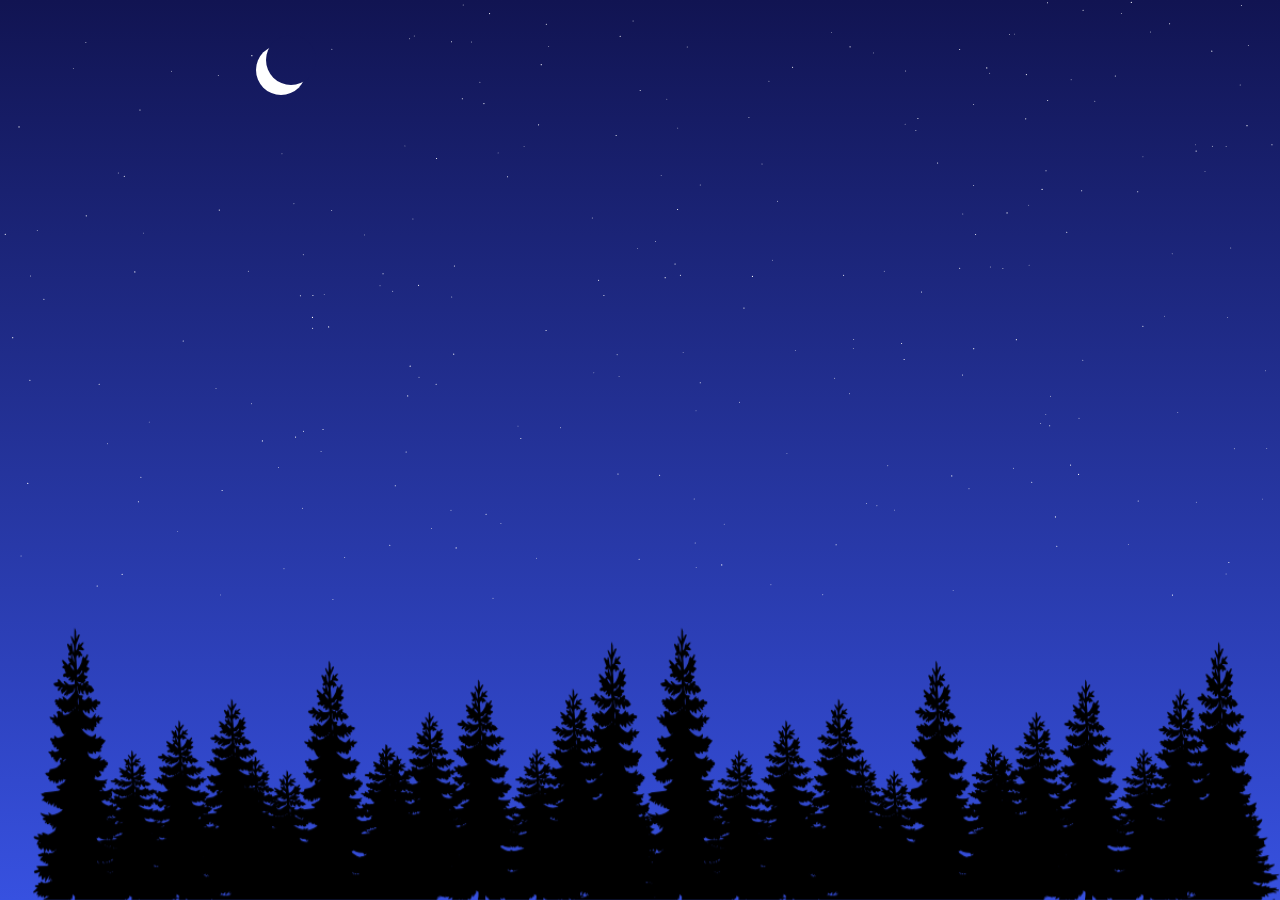
==== index2.html @ 45bac320 "k" ====
<!DOCTYPE html>
<html lang="en">
<head>
    <meta charset="UTF-8">
    <meta http-equiv="X-UA-Compatible" content="IE=edge">
    <meta name="viewport" content="width=device-width, initial-scale=1.0">
    <title>Your Day</title>
</head>

<style>
.stars {
  position: fixed;
  top: 0;
  left: 0;
  width: 100%;
  height: 120%;
  transform: rotate(-45deg);
  
}
.star {
  --star-color: hsl(196, 78%, 61%);
  --star-tail-length: 6em;
  --star-tail-height: 2px;
  --star-width: calc(var(--star-tail-length) / 6);
  --fall-duration: 9s;
  --tail-fade-duration: var(--fall-duration);
  position: absolute;
  top: var(--top-offset);
  left: 0;
  width: var(--star-tail-length);
  height: var(--star-tail-height);
  color: var(--star-color);
  background: linear-gradient(45deg, currentColor, transparent);
  border-radius: 50%;
  filter: drop-shadow(0 0 6px currentColor);
  transform: translate3d(104em, 0, 0);
  animation: fall var(--fall-duration) var(--fall-delay) linear infinite, tail-fade var(--tail-fade-duration) var(--fall-delay) ease-out infinite;
}
@media screen and (max-width: 750px) {
  .star {
    animation: fall var(--fall-duration) var(--fall-delay) linear infinite;
  }
}
.star:nth-child(1) {
  --star-tail-length: 5.86em;
  --top-offset: 19.92vh;
  --fall-duration: 8.145s;
  --fall-delay: 7.572s;
}
.star:nth-child(2) {
  --star-tail-length: 5.1em;
  --top-offset: 10.73vh;
  --fall-duration: 7.692s;
  --fall-delay: 3.346s;
}
.star:nth-child(3) {
  --star-tail-length: 6.72em;
  --top-offset: 56.24vh;
  --fall-duration: 9.964s;
  --fall-delay: 1.803s;
}.star:nth-child(4) {
  --star-tail-length: 6.28em;
  --top-offset: 17.58vh;
  --fall-duration: 7.118s;
  --fall-delay: 7.678s;
}.star:nth-child(5) {
  --star-tail-length: 5.42em;
  --top-offset: 48.25vh;
  --fall-duration: 11.782s;
  --fall-delay: 2.606s;
}
.star:nth-child(6) {
  --star-tail-length: 6.52em;
  --top-offset: 26.93vh;
  --fall-duration: 7.151s;
  --fall-delay: 6.53s;
}
.star:nth-child(7) {
  --star-tail-length: 6.6em;
  --top-offset: 71.7vh;
  --fall-duration: 9.823s;
  --fall-delay: 0.959s;
}
.star:nth-child(8) {
  --star-tail-length: 6.27em;
  --top-offset: 19.2vh;
  --fall-duration: 8.668s;
  --fall-delay: 0.183s;
}
.star:nth-child(9) {
  --star-tail-length: 6.99em;
  --top-offset: 24.72vh;
  --fall-duration: 10.179s;
  --fall-delay: 0.688s;
}
.star:nth-child(10) {
  --star-tail-length: 6.6em;
  --top-offset: 68.27vh;
  --fall-duration: 7.015s;
  --fall-delay: 8.727s;
}
.star:nth-child(11) {
  --star-tail-length: 5.29em;
  --top-offset: 54.65vh;
  --fall-duration: 6.403s;
  --fall-delay: 5.263s;
}
.star::before, .star::after {
  position: absolute;
  content: '';
  top: 0;
  left: calc(var(--star-width) / -2);
  width: var(--star-width);
  height: 100%;
  background: linear-gradient(45deg, transparent, currentColor, transparent);
  border-radius: inherit;
  animation: blink 2s linear infinite;
}
.star::before {
  transform: rotate(45deg);
}
.star::after {
  transform: rotate(-45deg);
}

@keyframes fall {
  to {
    transform: translateX(0em);
  }
}
@keyframes tail-fade {
  0%, 50% {
    width: var(--star-tail-length);
    opacity: 1;
  }
  70%, 80% {
    width: 0;
    opacity: 0.4;
  }
  100% {
    width: 0;
    opacity: 0;
  }
}
@keyframes blink{
  50% {
    opacity: 0.6;
  }
}
</style>
<body>
    <canvas id="c"></canvas>
    <div class="scene">
        <div class="stars">
            <div class="star"></div>
            <div class="star"></div>
            <div class="star"></div>
            <div class="star"></div>
            <div class="star"></div>
            <div class="star"></div>
            <div class="star"></div>
            <div class="star"></div>
            <div class="star"></div>
            <div class="star"></div>
            <div class="star"></div>
        </div>
        <img src="./forest.png" alt="forest">
        <div class="moon"></div>
    </div>

    <div id="card">
      <div id="card-inside">
          <p>Halo! Hôm nay là ngày bao nhiêu thì chắc ai cũng biết.<br>Nhưng là ngày gì nhỉ !? hmm...<br>haha chắc chắn là sinh nhật bạn Hùng của chúng ta rồi.</p>
          <p>Tuổi mới, chúc cậu sớm tìm được đường đi cho riêng mình (phải thành công nhé!). Luôn vui vẻ và chăm sóc đến bản thân thật tốt nha. Rồi dopamine và serotonin sẽ luôn tràn đầy trong cậu hê hê. </p>
          <p>Một lần nữa tớ thay mặt Đảng, Chính phủ, và Nhà nước, chúc mừng sinh nhật Hùng&ensp;:D</p>
          <p style="font-style: italic;text-align: right;">from: dinh thi thanh huyen</p>
      </div>

      <div id="card-front">
        <div class="img_profile">
          <img src="./dp.jpg" alt="Name_Human" srcset="">
        </div>
        <button id="open">&gt;</button>
        <button id="close">&lt;</button>
      </div>
    </div>

    <audio src="./Happy Birthday!.mp3" autoplay loop></audio>
    <audio src="./Book Page Turn Sound.mp3" id="flip_book"></audio>
</body>
<script src="./scripts/index2.js"></script>
<link rel="stylesheet" href="./styles/style2.css">
</html>
---- styles/style2.css ----
*{
    padding: 0;
    margin: 0;
    box-sizing: border-box;
}

canvas {
    position: absolute;
    top: 0;
    left: 0;
    z-index: -1; 
    background: linear-gradient(#111452 ,#3751e0);
}

@keyframes fade {
    from {
        opacity: 0;
        transform: translateY(50px);
    }
    to {
        opacity: 1;
        transform: translateY(0);
    }
}
#card, #card-front, #card-inside {
height: 400px;
}

#card-front {
    background-size: 100% 100%;
    background-image: url('../happyCat.gif');
}

#card-front, #card-inside {
width: 50%;
-webkit-box-shadow: 2px 2px 30px rgba(0, 0, 0, .25), 0 0 1px rgba(0, 0, 0, .5);
-moz-box-shadow: 2px 2px 30px rgba(0, 0, 0, .25), 0 0 1px rgba(0, 0, 0, .5);
box-shadow: 2px 2px 30px rgba(0, 0, 0, .25), 0 0 1px rgba(0, 0, 0, .5);
position: absolute;
left: 50%;
top: 20%;
}

#card-inside {
    background: hsl(185, 34%, 71%);
    -webkit-box-shadow: inset 2px 0 1px rgba(0, 0, 0, .05);
    -moz-box-shadow: inset 2px 0 1px rgba(0, 0, 0, .05);
    box-shadow: inset 2px 0 1px rgba(0, 0, 0, .05);
    padding: 0px 10px 0 10px;
}

#card {
    max-width: 900px;
    margin: 0 auto;
    transform-style: preserve-3d;
    -moz-transform-style: preserve-3d;
    -webkit-transform-style: preserve-3d;
    perspective: 5000px;
    -moz-perspective: 5000px;
    -webkit-perspective: 5000px;
    position: relative;
}

@font-face{
    src:url('../UTM A&S Signwriter.ttf');
    font-family: 'UTM A&S Signwriter';
}
    
#card-inside {
    font-size: 1.6em;
    line-height: 1.1;
    font-family: 'UTM A&S Signwriter';
    color: #331717;
}

p {
    margin-left: 1em;
    margin-right: 1em;
    margin-top: 1em;
}

p:first-child {
    padding-top: 20px;
    margin-top: 0;
}

#card-front {
            transform-origin: left;
        -moz-transform-origin: left;
    -webkit-transform-origin: left;
            transition:         transform 1s linear;
        -moz-transition:    -moz-transform 1s linear;
    -webkit-transition: -webkit-transform 1s linear;
    position: relative;
}

#card-front button {
position: absolute;
bottom: 1em;
right: -12px;
background-image: linear-gradient(45deg, #3751e0 0%, hsl(196, 78%, 61%) 100%);
color: #FFF;
font-family: 'Nobile', sans-serif;
font-style: italic;
font-weight: bold;
font-size: 1.2em;
padding: .5em;
border: none;
cursor: pointer;
        box-shadow: 2px 2px 3px rgba(0, 0, 0, .25), 0 0 1px rgba(0, 0, 0, .4);
    -moz-box-shadow: 2px 2px 3px rgba(0, 0, 0, .25), 0 0 1px rgba(0, 0, 0, .4);
-webkit-box-shadow: 2px 2px 3px rgba(0, 0, 0, .25), 0 0 1px rgba(0, 0, 0, .4);
}

#card-front button:hover,
#card-front button:focus {
    background: #3751e0;
}

#close {
display: none;
}

#card.open-fully #close,
#card-open-half #close {
display: inline;
}

#card.open-fully #open {
display: none;
}

#card.open-half #card-front,
#card.close-half #card-front {
    /* background-image: none !important; */
            transform: rotateY(-90deg);
        -moz-transform: rotateY(-90deg);
    -webkit-transform: rotateY(-90deg);
}

#card.open-fully #card-front,
#card.close-half #card-front {
background: #FFEFEF;
}

#card.open-fully #card-front {
    transform: rotateY(-180deg);
    -moz-transform: rotateY(-180deg);
    -webkit-transform: rotateY(-180deg);
}

.img_profile {
    display: none;
    width: 100%;
    height: 100%;
    position: absolute;
    top: 50%;
    left: 50%;
    transform: translate(-50%,-50%);
}

.img_profile img {
    display: block;
    width: 100%;
    height: 100%;
    object-fit: cover;
}
#card {
    opacity: 0;
    animation: fade 1s ease-in 2s forwards;
    will-change: opacity , transform;
}
/* //adasd */
.scene img {
    position: absolute;
    bottom: 0;
    left: 0;
    width: 100vw;
}

.moon {
    position: absolute;
    top: 5%;
    left: 20%;
    width: 50px;
    height: 50px;
    background-color: #fff;
    border-radius: 50%;
    z-index: -1;
}

.moon::after {
    content: '';
    position: absolute;
    width: 50px;
    height: 50px;
    background: linear-gradient(#111452 ,#3751e0);
    background-attachment: fixed;
    top: -10px;
    left: 10px;
    border-radius: 50%;
}
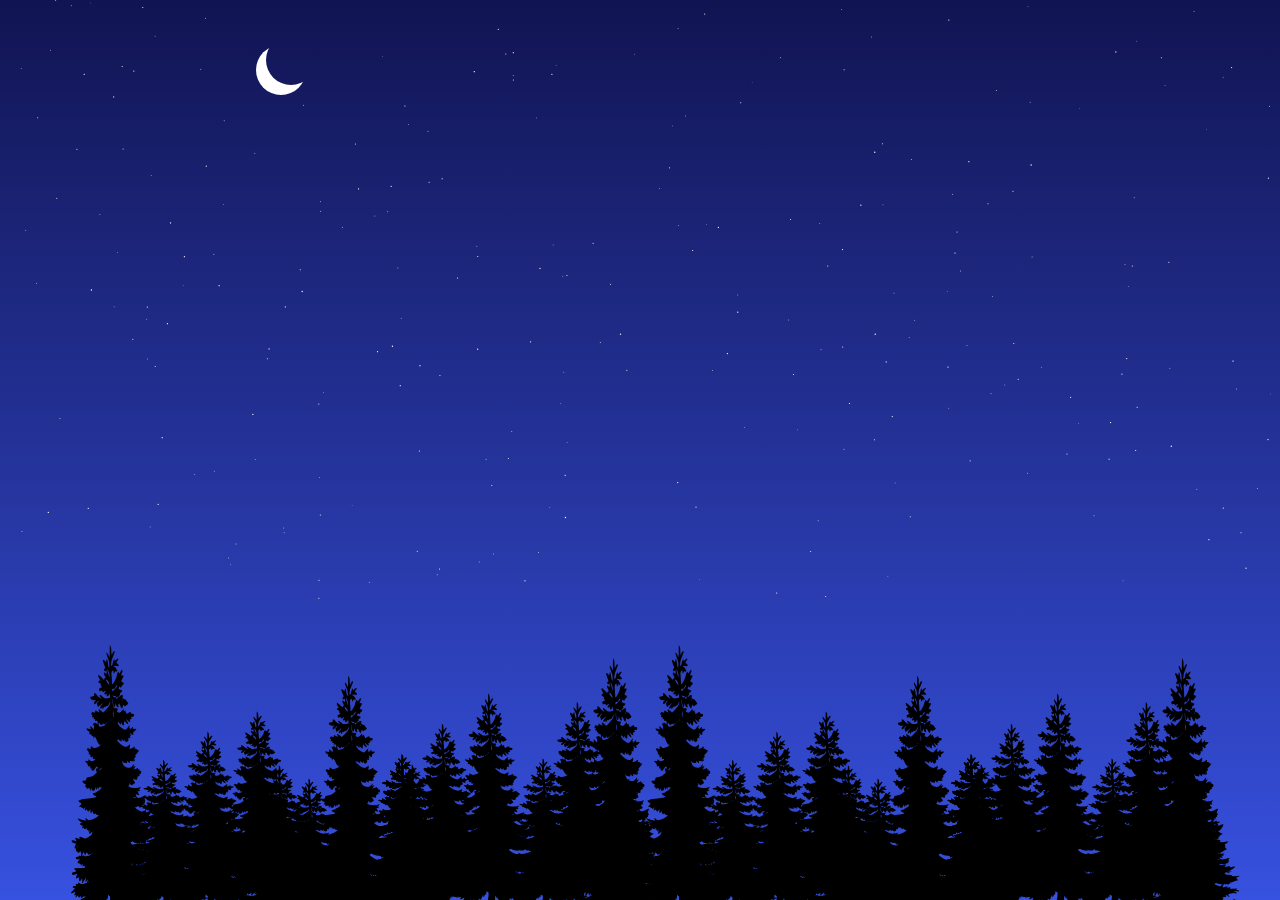
==== commit b83e1ec8: "p" ====
--- a/index2.html
+++ b/index2.html
@@ -164,7 +164,6 @@
             <div class="star"></div>
             <div class="star"></div>
         </div>
-        <img src="./forest.png" alt="forest">
         <div class="moon"></div>
     </div>
 
--- a/styles/style2.css
+++ b/styles/style2.css
@@ -9,7 +9,9 @@
     top: 0;
     left: 0;
     z-index: -1; 
-    background: linear-gradient(#111452 ,#3751e0);
+    background-image: url(../forest.png), linear-gradient(#111452 ,#3751e0);
+    background-repeat: no-repeat;
+    background-position: bottom;
 }
 
 @keyframes fade {
@@ -39,14 +41,6 @@
 position: absolute;
 left: 50%;
 top: 20%;
-}
-
-#card-inside {
-    background: hsl(185, 34%, 71%);
-    -webkit-box-shadow: inset 2px 0 1px rgba(0, 0, 0, .05);
-    -moz-box-shadow: inset 2px 0 1px rgba(0, 0, 0, .05);
-    box-shadow: inset 2px 0 1px rgba(0, 0, 0, .05);
-    padding: 0px 10px 0 10px;
 }
 
 #card {
@@ -67,6 +61,11 @@
 }
     
 #card-inside {
+    background: hsl(185, 34%, 71%);
+    -webkit-box-shadow: inset 2px 0 1px rgba(0, 0, 0, .05);
+    -moz-box-shadow: inset 2px 0 1px rgba(0, 0, 0, .05);
+    box-shadow: inset 2px 0 1px rgba(0, 0, 0, .05);
+    padding: 10px 15px 0 15px;
     font-size: 1.6em;
     line-height: 1.1;
     font-family: 'UTM A&S Signwriter';
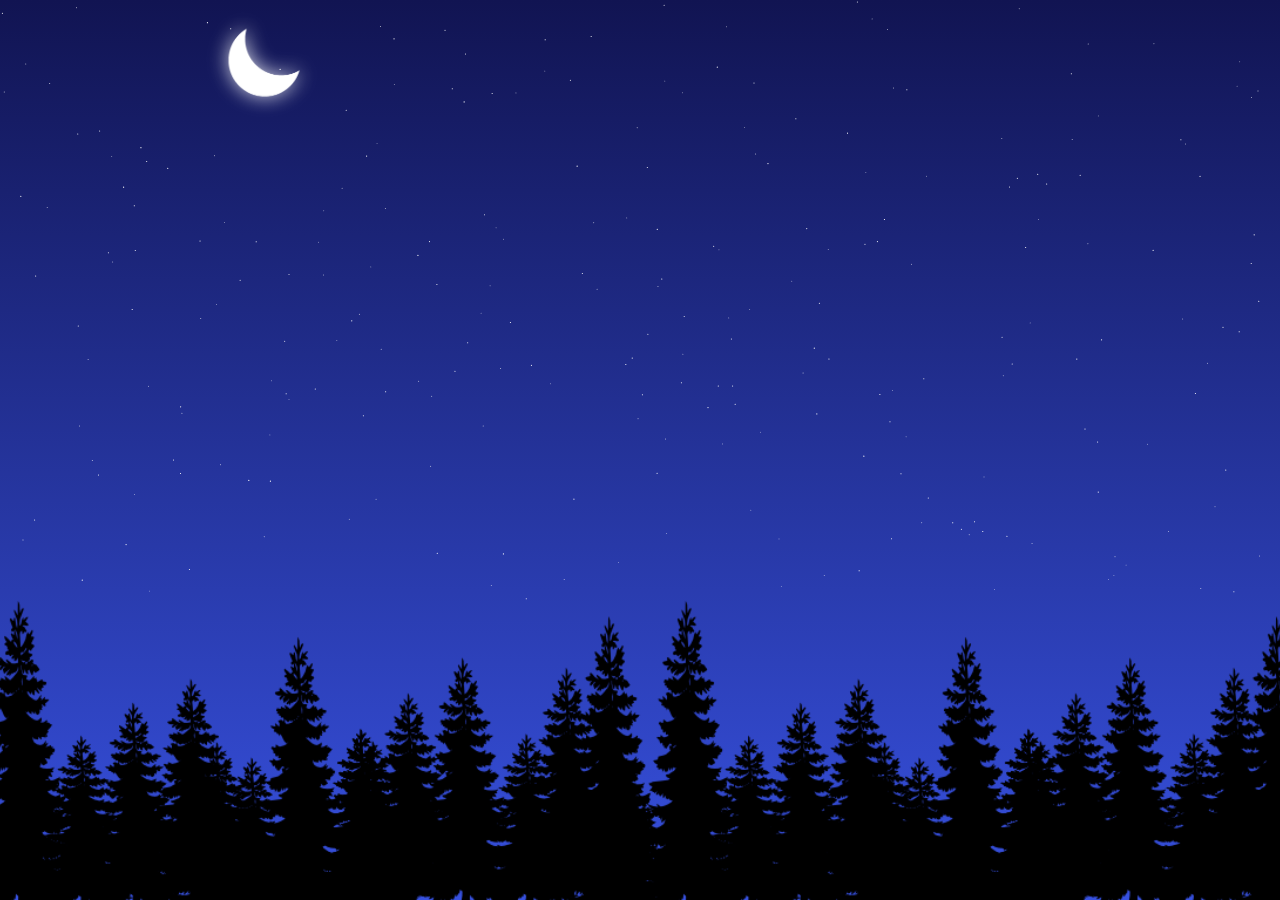
==== commit cdf4efc4: "p" ====
--- a/index2.html
+++ b/index2.html
@@ -164,7 +164,9 @@
             <div class="star"></div>
             <div class="star"></div>
         </div>
-        <div class="moon"></div>
+        <div class="moon">
+          <img src="./moon.png" alt="moon" srcset="">
+        </div>
     </div>
 
     <div id="card">
--- a/styles/style2.css
+++ b/styles/style2.css
@@ -10,8 +10,9 @@
     left: 0;
     z-index: -1; 
     background-image: url(../forest.png), linear-gradient(#111452 ,#3751e0);
+    background-position: bottom;
+    background-size: 110%;
     background-repeat: no-repeat;
-    background-position: bottom;
 }
 
 @keyframes fade {
@@ -169,33 +170,11 @@
     animation: fade 1s ease-in 2s forwards;
     will-change: opacity , transform;
 }
-/* //adasd */
+
 .scene img {
     position: absolute;
-    bottom: 0;
-    left: 0;
-    width: 100vw;
+    margin-top: 0;
+    margin-left: 200px;
+    width: 10vw;
 }
 
-.moon {
-    position: absolute;
-    top: 5%;
-    left: 20%;
-    width: 50px;
-    height: 50px;
-    background-color: #fff;
-    border-radius: 50%;
-    z-index: -1;
-}
-
-.moon::after {
-    content: '';
-    position: absolute;
-    width: 50px;
-    height: 50px;
-    background: linear-gradient(#111452 ,#3751e0);
-    background-attachment: fixed;
-    top: -10px;
-    left: 10px;
-    border-radius: 50%;
-}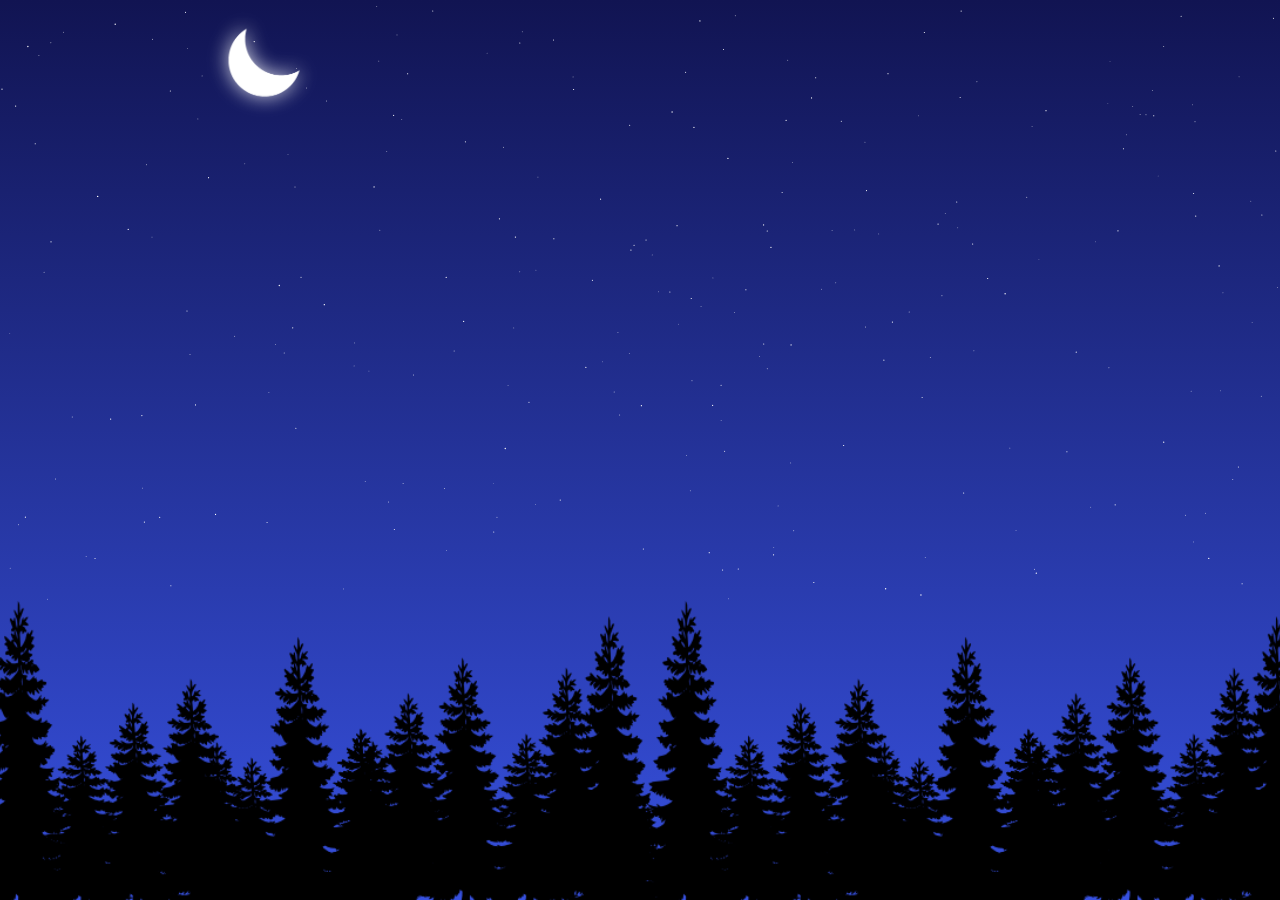
==== commit c1034be8: "abc" ====
--- a/index2.html
+++ b/index2.html
@@ -171,10 +171,10 @@
 
     <div id="card">
       <div id="card-inside">
-          <p>Halo! Hôm nay là ngày bao nhiêu thì chắc ai cũng biết.<br>Nhưng là ngày gì nhỉ !? hmm...<br>haha chắc chắn là sinh nhật bạn Hùng của chúng ta rồi.</p>
-          <p>Tuổi mới, chúc cậu sớm tìm được đường đi cho riêng mình (phải thành công nhé!). Luôn vui vẻ và chăm sóc đến bản thân thật tốt nha. Rồi dopamine và serotonin sẽ luôn tràn đầy trong cậu hê hê. </p>
-          <p>Một lần nữa tớ thay mặt Đảng, Chính phủ, và Nhà nước, chúc mừng sinh nhật Hùng&ensp;:D</p>
-          <p style="font-style: italic;text-align: right;">from: dinh thi thanh huyen</p>
+          <p>Halo! Hôm nay là ngày bao nhiêu thì chắc ai cũng biết<span style="font-size: 1.2vw;">&ensp;｡◕‿◕｡</span><br>Nhưng là ngày gì nhỉ !? hmm...<br>haha chắc chắn là sinh nhật bạn Cơ ròiiiiiiiii</p>
+          <p>Tuổi mới, chúc cậu luôn zui zẻ zui zẻ zuizui zẻ.<br>Đặc biệt chăm sóc đến bản thân thật tốt nha. Rồi dopamine và serotonin sẽ luôn tràn đầy hê hê. </p>
+          <p>Một lần nữa tớ thay mặt Đảng, Chính phủ, và Nhà nước, chúc mừng sinh nhật Cơ&ensp;:D</p>
+          <p style="font-style: italic;text-align: right; margin-bottom: 20px;">from: dinh thi thanh huyen&ensp;</p>
       </div>
 
       <div id="card-front">
--- a/styles/style2.css
+++ b/styles/style2.css
@@ -26,7 +26,7 @@
     }
 }
 #card, #card-front, #card-inside {
-height: 400px;
+height: 60vh;
 }
 
 #card-front {
@@ -45,7 +45,7 @@
 }
 
 #card {
-    max-width: 900px;
+    max-width: 70vw;
     margin: 0 auto;
     transform-style: preserve-3d;
     -moz-transform-style: preserve-3d;
@@ -62,21 +62,23 @@
 }
     
 #card-inside {
+    position: absolute;
     background: hsl(185, 34%, 71%);
     -webkit-box-shadow: inset 2px 0 1px rgba(0, 0, 0, .05);
     -moz-box-shadow: inset 2px 0 1px rgba(0, 0, 0, .05);
     box-shadow: inset 2px 0 1px rgba(0, 0, 0, .05);
     padding: 10px 15px 0 15px;
-    font-size: 1.6em;
+}
+
+p {
+    letter-spacing: 0.07vw;
+    font-size: 2vw;
     line-height: 1.1;
     font-family: 'UTM A&S Signwriter';
     color: #331717;
-}
-
-p {
-    margin-left: 1em;
-    margin-right: 1em;
-    margin-top: 1em;
+    margin-left: 2.2vw;
+    margin-right: 1.8vw;
+    margin-top: 2vh;
 }
 
 p:first-child {
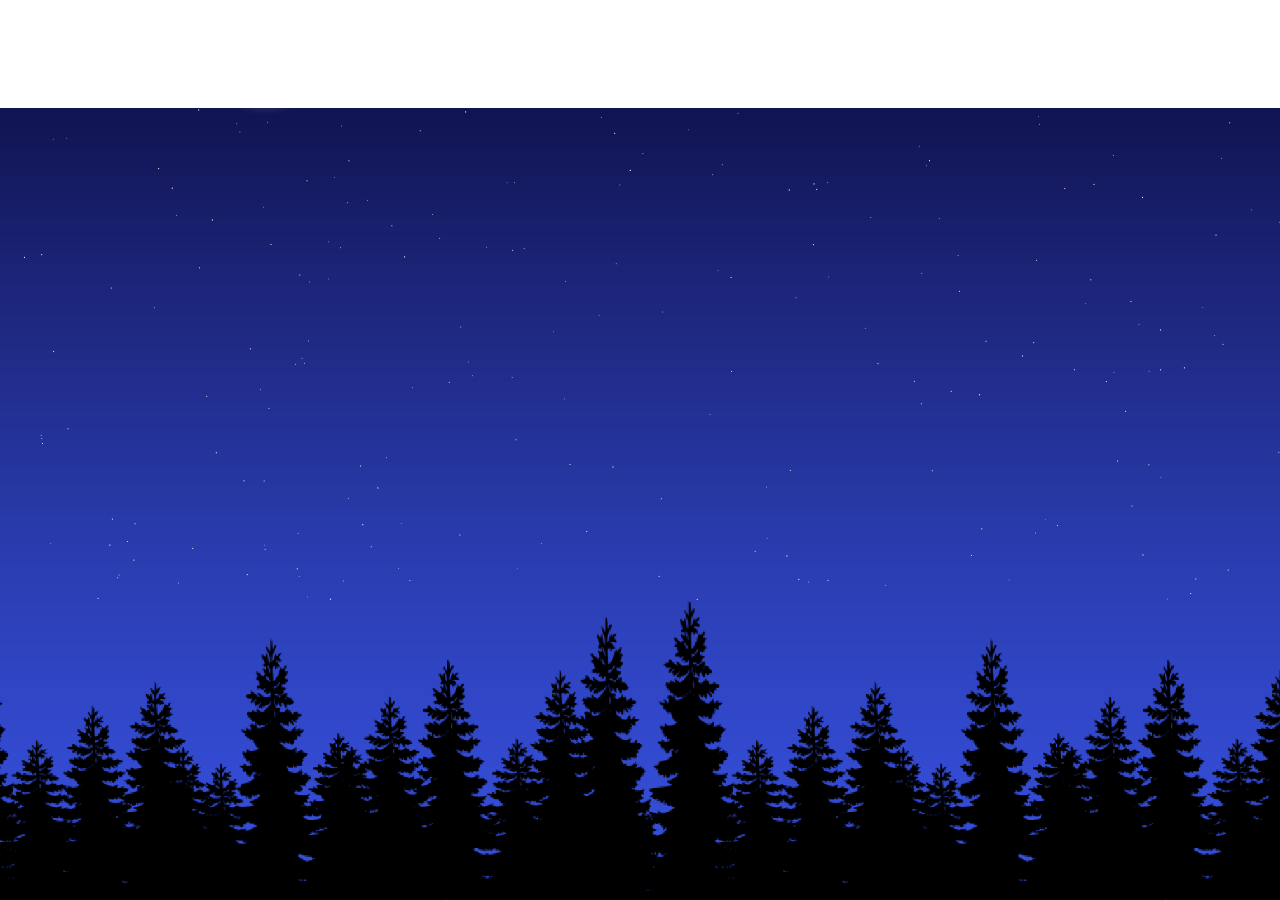
==== commit ac311a52: "sửa lại background" ====
--- a/index2.html
+++ b/index2.html
@@ -4,7 +4,7 @@
     <meta charset="UTF-8">
     <meta http-equiv="X-UA-Compatible" content="IE=edge">
     <meta name="viewport" content="width=device-width, initial-scale=1.0">
-    <title>Your Day</title>
+    <title>My Day</title>
 </head>
 
 <style>
@@ -171,9 +171,8 @@
 
     <div id="card">
       <div id="card-inside">
-          <p>Halo! Hôm nay là ngày bao nhiêu thì chắc ai cũng biết<span style="font-size: 1.2vw;">&ensp;｡◕‿◕｡</span><br>Nhưng là ngày gì nhỉ !? hmm...<br>haha chắc chắn là sinh nhật bạn Cơ ròiiiiiiiii</p>
-          <p>Tuổi mới, chúc cậu luôn zui zẻ zui zẻ zuizui zẻ.<br>Đặc biệt chăm sóc đến bản thân thật tốt nha. Rồi dopamine và serotonin sẽ luôn tràn đầy hê hê. </p>
-          <p>Một lần nữa tớ thay mặt Đảng, Chính phủ, và Nhà nước, chúc mừng sinh nhật Cơ&ensp;:D</p>
+          <p>Halo! Hôm nay là ngày bao nhiêu thì chắc ai cũng biết<span style="font-size: 1.2vw;">&ensp;｡◕‿◕｡</span><br>Nhưng là ngày gì nhỉ !? hmm...<br></p>
+          <p>...&ensp;:D</p>
           <p style="font-style: italic;text-align: right; margin-bottom: 20px;">from: dinh thi thanh huyen&ensp;</p>
       </div>
 
--- a/styles/style2.css
+++ b/styles/style2.css
@@ -9,7 +9,7 @@
     top: 0;
     left: 0;
     z-index: -1; 
-    background-image: url(../forest.png), linear-gradient(#111452 ,#3751e0);
+    background-image: url(../forest.png);
     background-position: bottom;
     background-size: 110%;
     background-repeat: no-repeat;
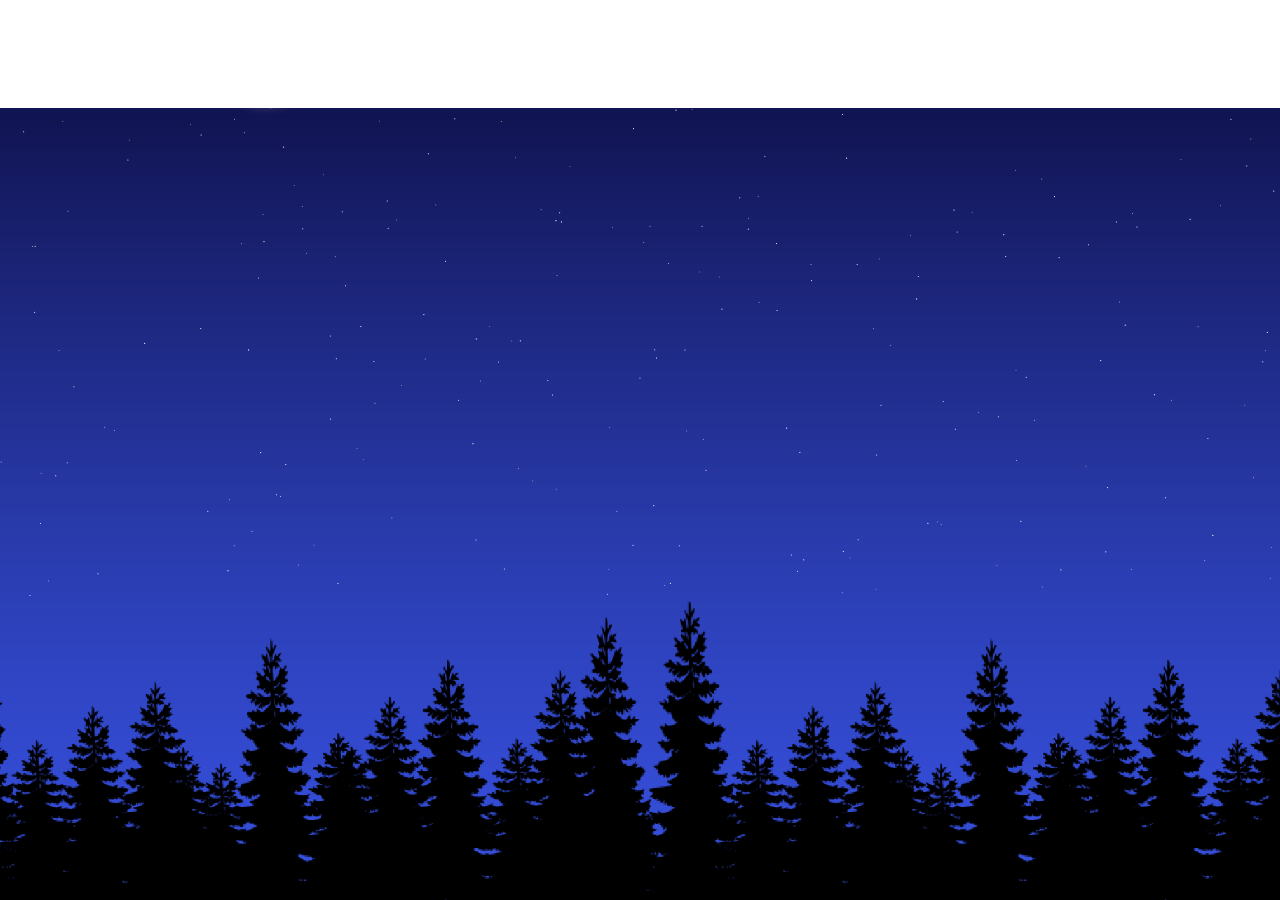
==== commit 29b8928a: "sn AH" ====
--- a/index2.html
+++ b/index2.html
@@ -171,8 +171,10 @@
 
     <div id="card">
       <div id="card-inside">
-          <p>Halo! Hôm nay là ngày bao nhiêu thì chắc ai cũng biết<span style="font-size: 1.2vw;">&ensp;｡◕‿◕｡</span><br>Nhưng là ngày gì nhỉ !? hmm...<br></p>
-          <p>...&ensp;:D</p>
+          <p>Halo! Hôm nay là ngày bao nhiêu thì chắc ai cũng biết - 17/11/2021<span style="font-size: 1.2vw;">&ensp;｡◕‿◕｡</span><br>Nhưng là ngày gì nhỉ !? hmm...<br></p>
+          <p>Chắc chắn là sinh nhật bạn Hiền của tui rồiiiii</p>
+          <p>Tuổi mới chúc cậu càng ngày càng xinh đẹp nha. Phải thật khỏe mạnh và luôn cười tươi :D Chúc cậu thành công trên con đường đã chọn.</p>
+          <p>Yêu lắm á&ensp;:D</p>
           <p style="font-style: italic;text-align: right; margin-bottom: 20px;">from: dinh thi thanh huyen&ensp;</p>
       </div>
 
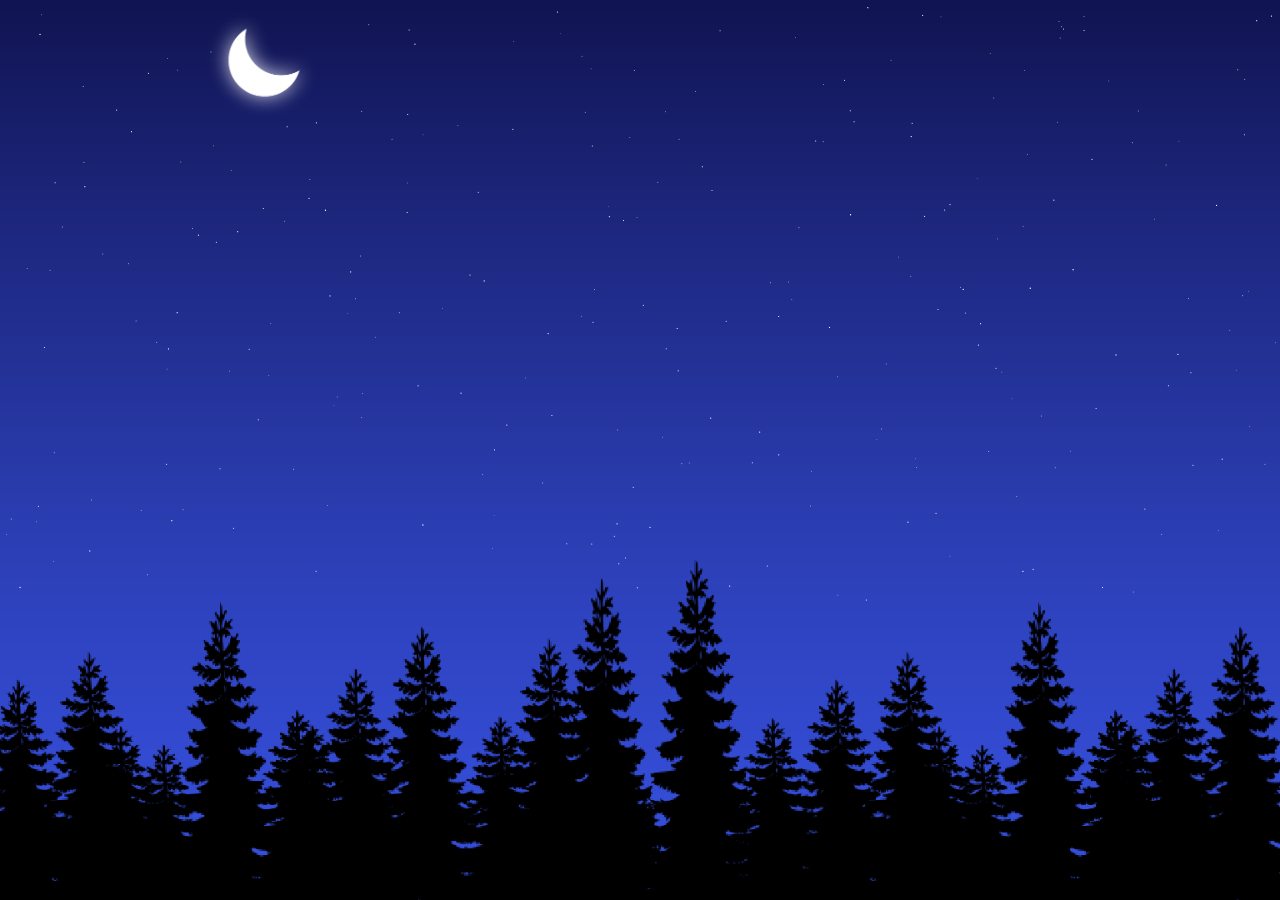
==== commit 21ccb598: "final" ====
--- a/index2.html
+++ b/index2.html
@@ -4,7 +4,7 @@
     <meta charset="UTF-8">
     <meta http-equiv="X-UA-Compatible" content="IE=edge">
     <meta name="viewport" content="width=device-width, initial-scale=1.0">
-    <title>My Day</title>
+    <title>ple` ple` ple`</title>
 </head>
 
 <style>
@@ -171,16 +171,19 @@
 
     <div id="card">
       <div id="card-inside">
-          <p>Halo! Hôm nay là ngày bao nhiêu thì chắc ai cũng biết - 17/11/2021<span style="font-size: 1.2vw;">&ensp;｡◕‿◕｡</span><br>Nhưng là ngày gì nhỉ !? hmm...<br></p>
-          <p>Chắc chắn là sinh nhật bạn Hiền của tui rồiiiii</p>
-          <p>Tuổi mới chúc cậu càng ngày càng xinh đẹp nha. Phải thật khỏe mạnh và luôn cười tươi :D Chúc cậu thành công trên con đường đã chọn.</p>
-          <p>Yêu lắm á&ensp;:D</p>
-          <p style="font-style: italic;text-align: right; margin-bottom: 20px;">from: dinh thi thanh huyen&ensp;</p>
+          <p>Halo! Today's 02.12.2021. It's your 20th birthday!<span style="font-size: 1vw;">&ensp;｡◕‿◕｡</span></p>
+          <p style="line-height: 1;">&ensp;</p>
+          <p>Đầu tiên là chúc Tùng luôn vui vẻ và mạnh khỏe, thành công trên con đường đã chọn và mỗi ngày đều thấy những điều cute. </p>
+          <p style="line-height: 1;">&ensp;</p>
+          <p>Sau là điều Huyen muốn nói từ lâu rồi: Xin lỗi Tùng vì những chuyện không phải từ trước đến nay, nhiều lúc cư xử không đúng, và bất lịch sự cũng có. Cảm ơn vì đã mang đến rất nhiều niềm vui cho Huyen.</p>
+          <p style="line-height: 1;">&ensp;</p>
+          <p>Cười nhiều lên nha&ensp;:D</p>
+          <p id="sign" style="font-style: italic;text-align: right; margin-bottom: 20px;">from: dinh thi thanh huyen&ensp;</p>
       </div>
 
       <div id="card-front">
         <div class="img_profile">
-          <img src="./dp.jpg" alt="Name_Human" srcset="">
+          <img src="./cat.png" alt="Name_Human" srcset="">
         </div>
         <button id="open">&gt;</button>
         <button id="close">&lt;</button>
--- a/styles/style2.css
+++ b/styles/style2.css
@@ -11,7 +11,7 @@
     z-index: -1; 
     background-image: url(../forest.png);
     background-position: bottom;
-    background-size: 110%;
+    background-size: cover;
     background-repeat: no-repeat;
 }
 
@@ -63,7 +63,7 @@
     
 #card-inside {
     position: absolute;
-    background: hsl(185, 34%, 71%);
+    background: hsl(180, 1%, 69%);
     -webkit-box-shadow: inset 2px 0 1px rgba(0, 0, 0, .05);
     -moz-box-shadow: inset 2px 0 1px rgba(0, 0, 0, .05);
     box-shadow: inset 2px 0 1px rgba(0, 0, 0, .05);
@@ -71,14 +71,17 @@
 }
 
 p {
-    letter-spacing: 0.07vw;
-    font-size: 2vw;
-    line-height: 1.1;
-    font-family: 'UTM A&S Signwriter';
+    line-height: 1.5;
+    text-align: justify;
     color: #331717;
     margin-left: 2.2vw;
     margin-right: 1.8vw;
-    margin-top: 2vh;
+}
+
+#sign {
+    font-size: larger;
+    letter-spacing: 0.07vw;
+    font-family: 'UTM A&S Signwriter';
 }
 
 p:first-child {
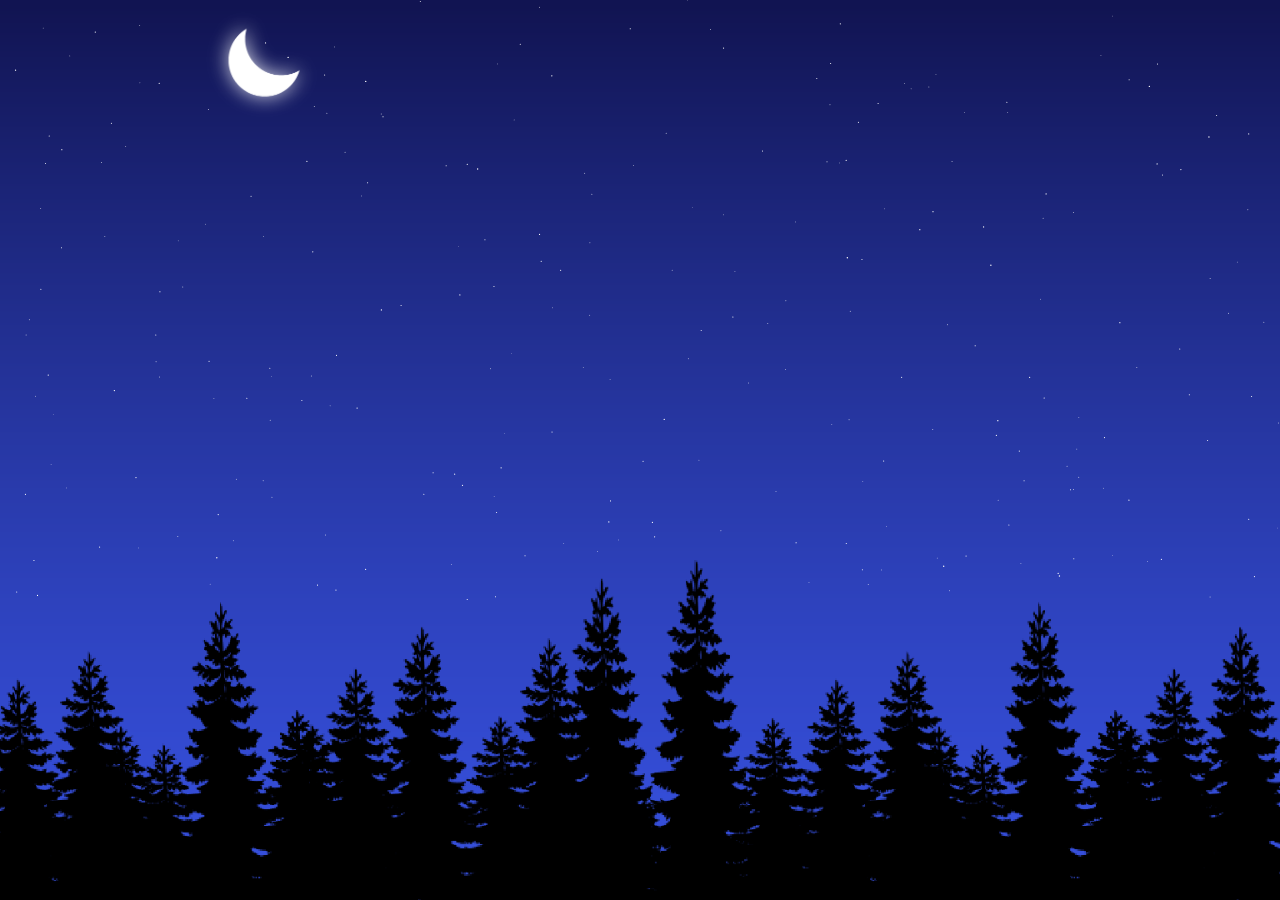
==== commit 3f1e8df9: "final" ====
--- a/index2.html
+++ b/index2.html
@@ -171,15 +171,18 @@
 
     <div id="card">
       <div id="card-inside">
-          <p>Halo! Today's 02.12.2021. It's your 20th birthday!<span style="font-size: 1vw;">&ensp;｡◕‿◕｡</span></p>
+        <div class="content">
+          <img src="./content.png" alt="content" srcset="">
+        </div>
+          <!-- <p>Halo! Today's 02.12.2021. It's your 20th birthday!<span style="font-size: 1vw;">&ensp;｡◕‿◕｡</span></p>
           <p style="line-height: 1;">&ensp;</p>
           <p>Đầu tiên là chúc Tùng luôn vui vẻ và mạnh khỏe, thành công trên con đường đã chọn và mỗi ngày đều thấy những điều cute. </p>
           <p style="line-height: 1;">&ensp;</p>
           <p>Sau là điều Huyen muốn nói từ lâu rồi: Xin lỗi Tùng vì những chuyện không phải từ trước đến nay, nhiều lúc cư xử không đúng, và bất lịch sự cũng có. Cảm ơn vì đã mang đến rất nhiều niềm vui cho Huyen.</p>
           <p style="line-height: 1;">&ensp;</p>
           <p>Cười nhiều lên nha&ensp;:D</p>
-          <p id="sign" style="font-style: italic;text-align: right; margin-bottom: 20px;">from: dinh thi thanh huyen&ensp;</p>
-      </div>
+          <p id="sign" style="font-style: italic;text-align: right; margin-bottom: 20px;">from: dinh thi thanh huyen&ensp;</p>-->
+      </div> 
 
       <div id="card-front">
         <div class="img_profile">
--- a/styles/style2.css
+++ b/styles/style2.css
@@ -67,10 +67,10 @@
     -webkit-box-shadow: inset 2px 0 1px rgba(0, 0, 0, .05);
     -moz-box-shadow: inset 2px 0 1px rgba(0, 0, 0, .05);
     box-shadow: inset 2px 0 1px rgba(0, 0, 0, .05);
-    padding: 10px 15px 0 15px;
+    padding: 0;
 }
 
-p {
+/* p {
     line-height: 1.5;
     text-align: justify;
     color: #331717;
@@ -87,7 +87,7 @@
 p:first-child {
     padding-top: 20px;
     margin-top: 0;
-}
+} */
 
 #card-front {
             transform-origin: left;
@@ -164,12 +164,13 @@
     transform: translate(-50%,-50%);
 }
 
-.img_profile img {
+.img_profile img, .content img {
     display: block;
     width: 100%;
     height: 100%;
     object-fit: cover;
 }
+
 #card {
     opacity: 0;
     animation: fade 1s ease-in 2s forwards;
@@ -182,4 +183,3 @@
     margin-left: 200px;
     width: 10vw;
 }
-
